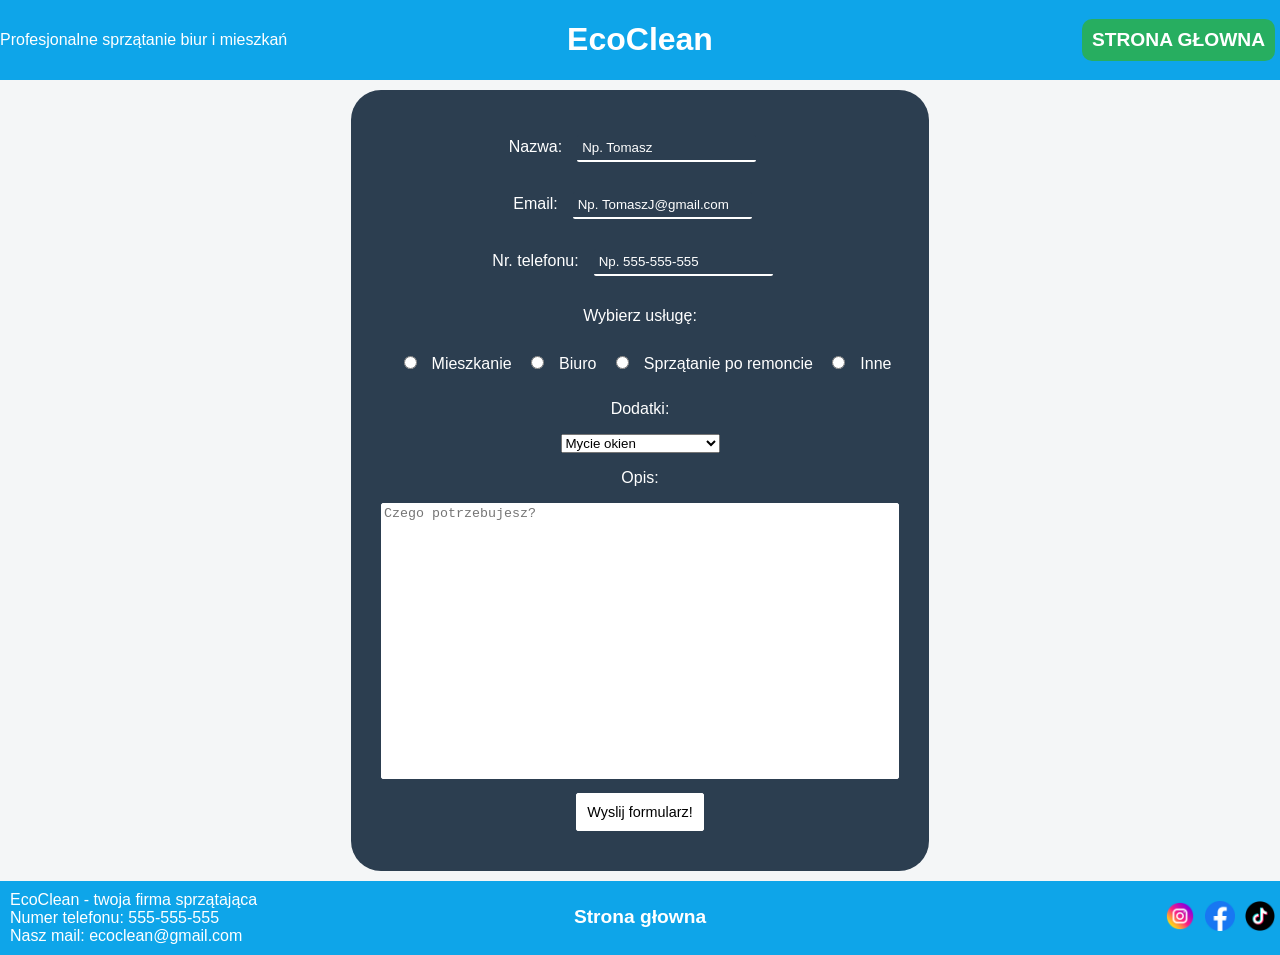
==== kontakt.html @ 9b5ff377 "Add files via upload" ====
<!DOCTYPE html>
<html lang="pl">
<head>
    <meta charset="UTF-8">
    <meta name="viewport" content="width=device-width, initial-scale=1.0">
    <link rel="stylesheet" href="style.css">
    <title>EcoClean - formularz kontaktowy</title>
</head>
<body>
    <header>
        <span>Profesjonalne sprzątanie biur i mieszkań</span>
        <h1>EcoClean</h1>
        <a href="index.html" class="kontakt">STRONA GŁOWNA</a>
    </header>
    <main>
        <form action="sierekxd@gmail.com" method="post">
            <label for="imie">Nazwa:<input type="text" name="imie" id="imie" placeholder="Np. Tomasz"></label><br>
            <label for="mail">Email:<input type="email" name="mail" id="mail" placeholder="Np. TomaszJ@gmail.com"></label><br>
            <label for="telefon">Nr. telefonu:<input type="tel" name="telefon" id="telefon" placeholder="Np. 555-555-555"></label>
            <p>Wybierz usługę:</p>
            <input type="radio" name="usluga" value="mieszkania" id="mieszkania"><label for="mieszkania">Mieszkanie</label>
            <input type="radio" name="usluga" value="biura" id="biura"><label for="biura">Biuro</label>
            <input type="radio" name="usluga" value="poremont" id="poremont"><label for="poremont">Sprzątanie po remoncie</label>
            <input type="radio" name="usluga" value="Inne" id="inne"><label for="inne">Inne</label><br>
            <p>Dodatki:</p>
            <select name="dodatki" id="dodatki">
                <option value="okna">Mycie okien</option>
                <option value="dywan">Czyszczenie dywanu</option>
                <option value="wykładzina">Czysczenie wykładziny</option>
            </select>
            <p>Opis:</p>
            <textarea name="opis" id="opis" placeholder="Czego potrzebujesz?"></textarea> <br>
            <button type="button">Wyslij formularz!</button>
        </form>
    </main>
    <footer>
        <div class="kontaktowy">
            <span>EcoClean - twoja firma sprzątająca</span>
            <a href="tel:555-555-555" class="cta">Numer telefonu: 555-555-555</a>
            <a href="mailto:ecoclean@gmail.com" class="cta">Nasz mail: ecoclean@gmail.com</a>
        </div>
        <a href="index.html" class="powrot">Strona głowna</a>
        <div id="socjale">
            <a href="https://www.instagram.com/bbo.siere_k/"><img src="ig.png" alt="Instagram" class="socjal"></a>
            <a href="https://www.instagram.com/bbo.siere_k/"><img src="fb.png" alt="facebook" class="socjal"></a>
            <a href="https://www.instagram.com/bbo.siere_k/"><img src="tiktok.png" alt="Tiktok" class="socjal"></a>
        </div>
    </footer>
</body>
</html>
---- style.css ----
body{
    font-family: "Segoe UI", Arial, sans-serif;
    margin: 0;
    background-color: #F4F6F7;
}
html{
    scroll-behavior: smooth;
}
@keyframes fadeIn{
  from{
    opacity: 0;
    transform: translateY(20px);
  }
  to{
    opacity: 1;
    transform: translateY(0);
  }
}
section{
    animation: fadeIn 0.8s ease;
}
a{
    text-decoration: none;
}
h2{
    font-size: 200%;
}
li{
    text-align: left;
}
header{
    min-height: 8vh;
    display: grid;
    grid-template-columns: 1fr auto 1fr;
    align-items: center;
    background-color: #0ea5e9;
    margin: 0;
    color: white;
}
.head{
    justify-self:baseline;
    margin: 5px;
    font-size: 120%;
    font-weight: 600;
    color:  white;
}
.kontakt{
    justify-self: end;
    font-size: 120%;
    padding: 10px;
    margin: 5px;
    color: white;
    font-weight: 600;
    background-color: #27AE60;
    border-radius: 10px;
    transition: 0.3s;
}
.kontakt:hover{
    transform: scale(1.03);
    background-color: #2C3E50;
    color: #27AE60;
}
.onas{
    position: relative;
    background-image: url(tlo.png);
    background-size: cover;
    background-position:inherit;
    background-repeat: no-repeat;
    min-height: 85vh;
    display: flex;
    justify-content: center;
    align-items: center;
    flex-direction: column;
    font-size: 120%;
    padding: 30px;
    margin: 0;
    color: white;
}
.opis{
    text-align: center;
    font-weight: 550;
}
.onas::before{
    content: "";
    position: absolute;
    inset: 0;
    background: rgba(0, 0, 0, 0.45);
}
.onas *{
 position: relative;
 z-index: 1;
}
.uslugi{
    text-align: center;
    margin: 80px 40px;
}
.kontener-uslugi{
    grid-template-columns: 1fr 1fr 1fr 1fr;
    display: grid;
    
}
.usluga{
    text-align: center;
    padding: 5px;
    margin: 10px;
    background-color: #FFFFFF;
    border-radius: 10px;
    font-size: 110%;
    box-shadow: 0 10px 25px rgba(0,0,0,0.1);
}
.kontener-dlaczego{
    display: flex;
    justify-content:space-around;
    align-items: center;
    text-align: center;
    margin: 10vh;
}
.opinia{
    text-align: center;
    padding: 10px;
    margin: 10px;
    background-color: #FFFFFF;
    border-radius: 10px;
    font-size: 110%;
}
.dlaczego{
    padding: 20px;
    border: 1px solid  #2C3E50;
    border-radius: 10px;
}
.prace{
    text-align: center;
}
.lewo, .prawo{
    border: none;
    min-width: 10%;
    background-color: rgb(235, 222, 198);
    
    padding: 15px;
    margin: 40px;
    border-radius: 15px;
}
.lewo:hover, .prawo:hover{
    background-color: rgb(233, 216, 185);
}
.zdjecia{
    display: flex;
    align-content: space-around;
    justify-content: center;
}
.kontakt2{
    background-color: #FFFFFF;
    font-size: 150%;
    margin: 30px;
    padding: 15px;
    background-color: #27AE60;
    text-decoration: none;
    display: flex;
    justify-content: center;
    border-radius: 15px;
}
#_kontakt{
    color: white;
    transition: 0.2s;
}
#_kontakt:hover{
    transform: scale(1.02);
}
footer{
    min-height: 8vh;
    background-color: #0ea5e9;
     color: white;
     /* display: flex;
     justify-content: space-between; */
     grid-template-columns: 1fr auto 1fr;
     display: grid;
}
.glowna{
     display: flex;
     justify-content: space-between; 
}
footer img{
    height: 30px;
    width: auto;
    transition: 0.3s;
}
footer img:hover{
    transform: scale(1.1);
}
.nazwa{
    font-size: 110%;
}
.cta{
    color: white;
}
.kontaktowy{
    float: left;
    display: flex;
    flex-direction: column;
    margin: 5px;
    padding: 5px;
}
#socjale{
    display: flex;
    justify-content: end;
    align-items: center;
    flex-direction: row;
    gap: 10px;
    padding: 5px;
    float: right;
}

main{
    display: flex;
    justify-content: center;
    align-items: center;
    
}
form{
    text-align: center;
    padding: 30px;
    margin: 10px;
    background-color: #2C3E50;
    border-radius: 30px;
    color: white;
}
input{
    margin: 15px;
    border: none;
    padding: 5px;
    background-color:  #2C3E50;
    border-bottom: 2px solid white;
    border-radius: 2px;
    transition: 0.2s;
    color: white;
}
input::placeholder{
    color: white;
}
input:focus{
    transform: scale(1.05);
}
button{
    padding: 10px;
    margin: 10px;
    font-size: 90%;
    background-color: white;
    border: 1px solid white;
    border-radius: 2px;
}
textarea{
    height: 30vh;
    width: 40vw;
    resize: none;
    overflow: auto;
    border: 1px solid white;
    border-radius: 2px;
}
.powrot{
    font-size: 120%;
    color: white;
    margin: 25px;
    font-weight: 650;
}
@media (max-width: 768px){
    header{
        display: flex;
        flex-direction: column;
        text-align: center;
    }
    .onas{
        background-size: contain;
        background-position: center;
        background-repeat: no-repeat;
        min-height: 40vh;
        text-align: center;
    }
    .uslugi{
        margin: 50px;
    }
    .kontener-uslugi{
        display: flex;
        flex-direction: column;
    }
    .usluga{
        margin: 30px;
    }
    .kontener-dlaczego{
        display: flex;
        flex-direction: column;
    }
    .opinia{
        margin: 30px;
    }
    #praca{
        height: 170px;
        width: auto;
    }
    .kontakt2{
        text-align: center;
        font-size: 100%;
    }
    form{
    text-align: center;
    padding: 10px;
    margin: 5px;
    background-color: #2C3E50;
    border-radius: 30px;
    color: white;
    }
    textarea{
    height: 15vh;
    width: 40vh;
    resize: none;
    overflow: auto;
    border: 1px solid white;
    border-radius: 2px;
    }
}
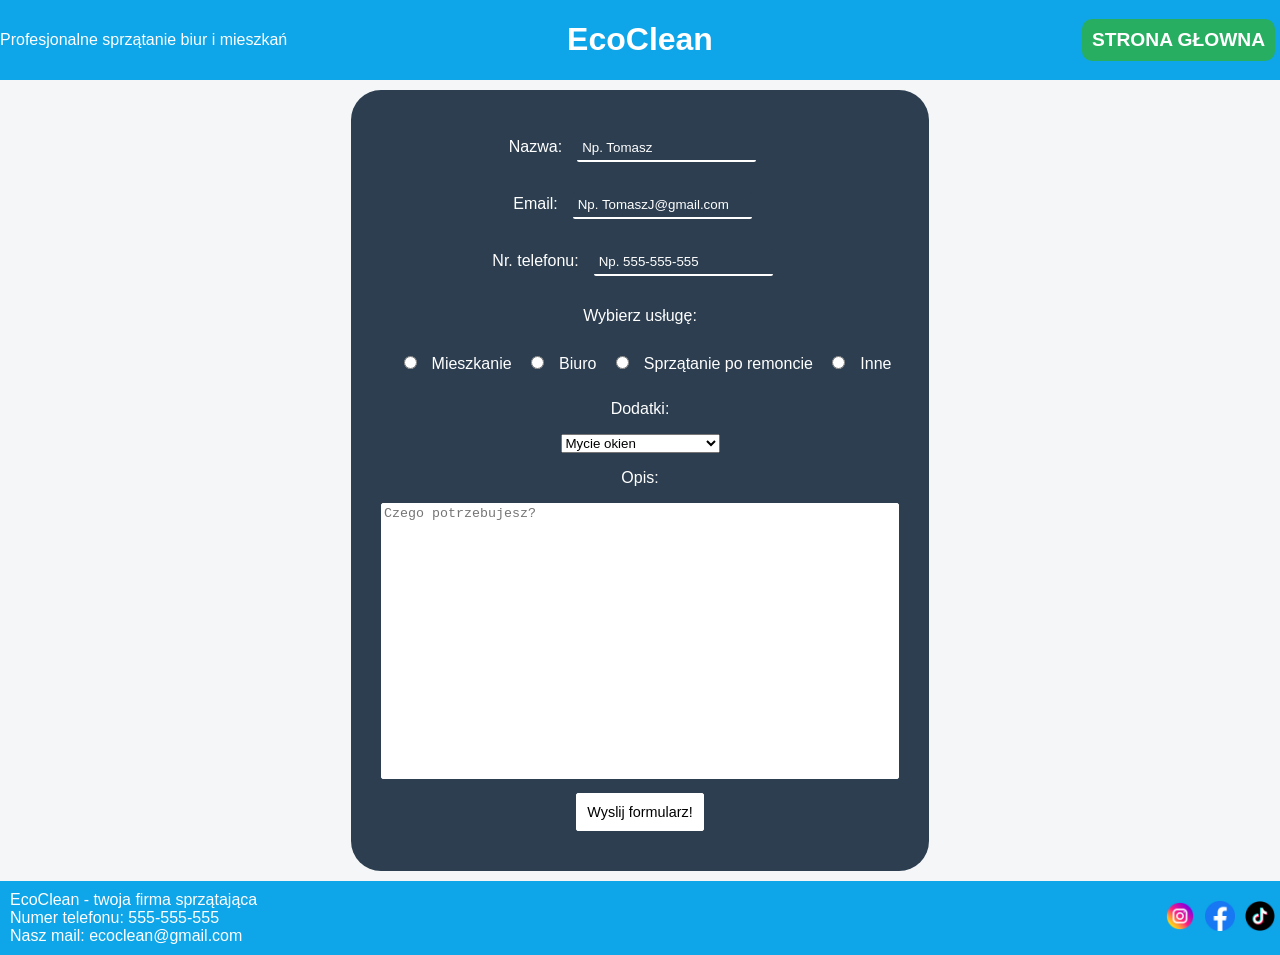
==== commit 1b6994fc: "Add files via upload" ====
--- a/kontakt.html
+++ b/kontakt.html
@@ -39,11 +39,10 @@
             <a href="tel:555-555-555" class="cta">Numer telefonu: 555-555-555</a>
             <a href="mailto:ecoclean@gmail.com" class="cta">Nasz mail: ecoclean@gmail.com</a>
         </div>
-        <a href="index.html" class="powrot">Strona głowna</a>
         <div id="socjale">
-            <a href="https://www.instagram.com/bbo.siere_k/"><img src="ig.png" alt="Instagram" class="socjal"></a>
-            <a href="https://www.instagram.com/bbo.siere_k/"><img src="fb.png" alt="facebook" class="socjal"></a>
-            <a href="https://www.instagram.com/bbo.siere_k/"><img src="tiktok.png" alt="Tiktok" class="socjal"></a>
+            <a href="https://www.instagram.com/wnsites/" target="_blank"><img src="ig.png" alt="Instagram" class="socjal"></a>
+            <a href="https://www.instagram.com/wnsites/" target="_blank"><img src="fb.png" alt="facebook" class="socjal"></a>
+            <a href="https://www.instagram.com/wnsites/" target="_blank"><img src="tiktok.png" alt="Tiktok" class="socjal"></a>
         </div>
     </footer>
 </body>
--- a/style.css
+++ b/style.css
@@ -64,7 +64,7 @@
     position: relative;
     background-image: url(tlo.png);
     background-size: cover;
-    background-position:inherit;
+    background-position:right center;
     background-repeat: no-repeat;
     min-height: 85vh;
     display: flex;
@@ -130,24 +130,43 @@
 }
 .prace{
     text-align: center;
-}
-.lewo, .prawo{
+    display: flex;
+    flex-direction: column;
+    justify-content: center;
+    align-items: center;
+}
+.prace div{
+    position: relative;
+    width: 70%;
+
+}
+.prace img{
+    width: 80%;
+}
+.prace button {
+    position: absolute;
+    top: 50%;
+    transform: translateY(-50%);
+    font-size: 2rem;
+    padding: 10px 15px;
+    background-color: hsla(0, 0%, 0%, 0.37);
+    color: white;
     border: none;
-    min-width: 10%;
-    background-color: rgb(235, 222, 198);
-    
-    padding: 15px;
-    margin: 40px;
-    border-radius: 15px;
-}
-.lewo:hover, .prawo:hover{
-    background-color: rgb(233, 216, 185);
-}
-.zdjecia{
-    display: flex;
-    align-content: space-around;
-    justify-content: center;
-}
+    cursor: pointer;
+    border-radius: 200%;
+    width: 4rem;
+    height: 4rem;
+    border-radius: 50%;
+    outline: 0;
+    text-align: center;
+    z-index: 2;
+} 
+.lewo{
+        left: 0%;
+    }
+    .prawo{
+        right: 0%;
+    }
 .kontakt2{
     background-color: #FFFFFF;
     font-size: 150%;
@@ -170,9 +189,7 @@
     min-height: 8vh;
     background-color: #0ea5e9;
      color: white;
-     /* display: flex;
-     justify-content: space-between; */
-     grid-template-columns: 1fr auto 1fr;
+     grid-template-columns: 1fr 1fr;
      display: grid;
 }
 .glowna{
@@ -269,33 +286,61 @@
         text-align: center;
     }
     .onas{
-        background-size: contain;
-        background-position: center;
+        background-size: cover;
+        background-position:  right center;
         background-repeat: no-repeat;
         min-height: 40vh;
         text-align: center;
     }
     .uslugi{
-        margin: 50px;
+        margin: 30px;
     }
     .kontener-uslugi{
         display: flex;
         flex-direction: column;
     }
     .usluga{
-        margin: 30px;
+        margin: 15px;
     }
     .kontener-dlaczego{
         display: flex;
         flex-direction: column;
+        justify-content: center;
+        align-content: center;
+
+        width: 80%;
+        margin: auto;
+    }
+    .dlaczego{
+        padding: 25px;
+        margin: 15px;
+        min-width: 90%;
+    }
+    .opinie{
+        display: flex;
+        flex-direction: column;
+        justify-content: center;
+        align-content: center;
     }
     .opinia{
-        margin: 30px;
-    }
-    #praca{
-        height: 170px;
-        width: auto;
-    }
+        padding: 25px;
+        margin: 15px;
+    }
+    .prace img{
+    width: 100%;
+    }
+    .lewo{
+        left: 0%;
+    }
+    .prawo{
+        right: 0%;
+    }
+    .prace button {
+    font-size: 1rem;
+    background-color: hsla(0, 0%, 0%, 0.24);
+    width: 3rem;
+    height: 3rem;
+    } 
     .kontakt2{
         text-align: center;
         font-size: 100%;
